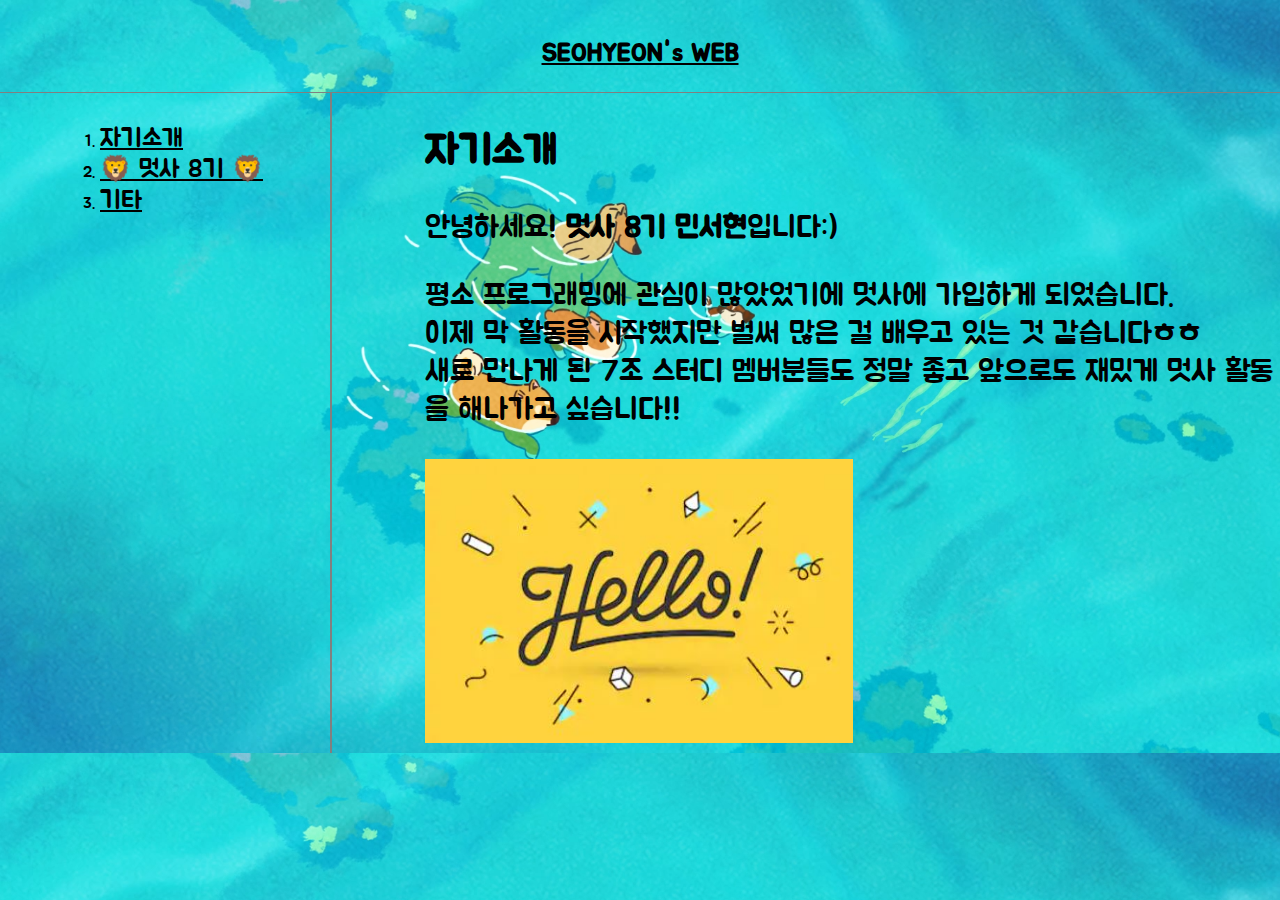
==== 1.html @ 1e51c923 "Add files via upload" ====
<!doctype html>
<html>
<head>
  <title>MYWEB - 자기소개</title>
  <meta charset="utf-8">
  <link rel="stylesheet" href="style1.css">
  <link href="https://fonts.googleapis.com/css2?family=Jua&display=swap" rel="stylesheet">
</head>
<body>
  <h1><a href="index.html">SEOHYEON's WEB</a></h1>
  <div id="grid">
    <ol>
      <li><a href="1.html">자기소개</a></li>
      <li><a href="2.html">🦁 멋사 8기 🦁</a></li>
      <li><a href="3.html">기타</a></li>
    </ol>
<div id="article">
  <h2>자기소개</h2>
  <div1>
    <p> 안녕하세요! <strong>멋사 8기 민서현</strong>입니다:)</p>
     <p>평소 프로그래밍에 관심이 많았었기에 멋사에 가입하게 되었습니다.<br>
     이제 막 활동을 시작했지만 벌써 많은 걸 배우고 있는 것 같습니다ㅎㅎ<br>
     새로 만나게 된 7조 스터디 멤버분들도 정말 좋고 앞으로도 재밌게 멋사 활동을 해나가고 싶습니다!!</p>
     <img src="hello.jpg" width="50%">
  </div1>
  <style>
    body {
      background-image: url("background1.png");
      background-size: cover;
    }
  </style>

    </body>
    
    </html>
---- style1.css ----
body{
    margin:0;
  }
  a {
    font-family: 'Jua', sans-serif; 
    color:black;
    font-size: 25px;
  }
  h1 {
    font-size:45px;
    text-align: center;
    border-bottom:1px solid gray;
    margin:0;
    padding:20px;
  }
  ol{
    font-family: 'Jua', sans-serif; 
    border-right:2px solid gray;
    width:200px;
    margin:0;
    padding:30px;
  }
  #grid{
    display: grid;
    grid-template-columns: 400px 1fr;
  }
  #grid ol{
    padding-left:100px;
  }
  #grid #article{
    padding-left:25px;
  }
  @media(max-width:800px){
    #grid{
      display: block;
    }
    ol{
      border-right:none;
    }
    h1 {
      border-bottom:none;
    }
  }
  h2{
    font-family: 'Jua', sans-serif; 
    font-size: 40px;
  }
  div1{
    font-family: 'Jua', sans-serif; 
    font-size: 30px;
  }
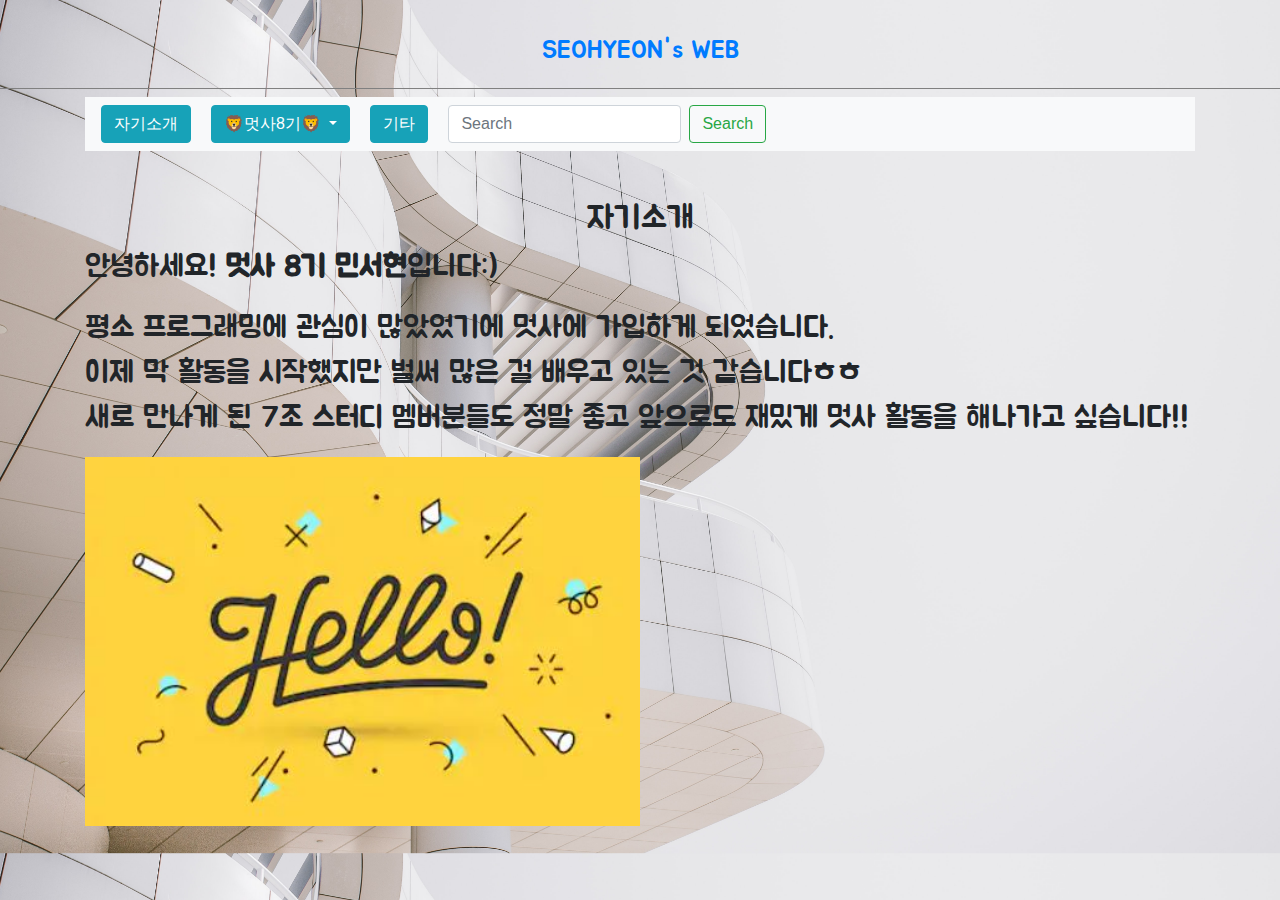
==== commit ca8010be: "Add files via upload" ====
--- a/1.html
+++ b/1.html
@@ -1,19 +1,41 @@
 <!doctype html>
 <html>
 <head>
-  <title>MYWEB - 자기소개</title>
   <meta charset="utf-8">
   <link rel="stylesheet" href="style1.css">
   <link href="https://fonts.googleapis.com/css2?family=Jua&display=swap" rel="stylesheet">
+
+  <script src="https://code.jquery.com/jquery-3.4.1.slim.min.js" integrity="sha384-J6qa4849blE2+poT4WnyKhv5vZF5SrPo0iEjwBvKU7imGFAV0wwj1yYfoRSJoZ+n" crossorigin="anonymous"></script>
+  <script src="https://cdn.jsdelivr.net/npm/popper.js@1.16.0/dist/umd/popper.min.js" integrity="sha384-Q6E9RHvbIyZFJoft+2mJbHaEWldlvI9IOYy5n3zV9zzTtmI3UksdQRVvoxMfooAo" crossorigin="anonymous"></script>
+  <script src="https://stackpath.bootstrapcdn.com/bootstrap/4.4.1/js/bootstrap.min.js" integrity="sha384-wfSDF2E50Y2D1uUdj0O3uMBJnjuUD4Ih7YwaYd1iqfktj0Uod8GCExl3Og8ifwB6" crossorigin="anonymous"></script>
+  <link rel="stylesheet" href="https://stackpath.bootstrapcdn.com/bootstrap/4.4.1/css/bootstrap.min.css" integrity="sha384-Vkoo8x4CGsO3+Hhxv8T/Q5PaXtkKtu6ug5TOeNV6gBiFeWPGFN9MuhOf23Q9Ifjh" crossorigin="anonymous">
 </head>
 <body>
-  <h1><a href="index.html">SEOHYEON's WEB</a></h1>
-  <div id="grid">
-    <ol>
-      <li><a href="1.html">자기소개</a></li>
-      <li><a href="2.html">🦁 멋사 8기 🦁</a></li>
-      <li><a href="3.html">기타</a></li>
-    </ol>
+  <div id="article">
+    <div class="row">
+      <div class="col">
+    <h1><a href="https://callia32.github.io/myweb/">SEOHYEON's WEB</a></h1>
+    <div class="container">
+      <nav class="navbar navbar-expand-lg navbar-light bg-light">
+      <button type="button" class="btn btn-info" onclick="location.href='1.html'">자기소개</button>
+      <div class="btn-group">
+        <button class="btn btn-info dropdown-toggle margin-left" type="button" data-toggle="dropdown">
+          🦁멋사8기🦁
+        <span class="caret"></span>
+        </button>
+        <ul class="dropdown-menu" >
+            <li><a href="2.html">1주차</a></li>
+            <li><a href="#">2주차</a></li>
+        </ul>
+    </div>
+    <button type="button" class="btn btn-info margin-left" onclick="location.href='3.html'">기타</button>
+    <form class="form-inline my-2 my-lg-0">
+      <input class="form-control mr-sm-2 margin-left" type="search" placeholder="Search" aria-label="Search">
+      <button class="btn btn-outline-success my-2 my-sm-0" type="submit">Search</button>
+    </form>
+      </nav>
+      <br><br>
+
 <div id="article">
   <h2>자기소개</h2>
   <div1>
--- a/style1.css
+++ b/style1.css
@@ -39,13 +39,19 @@
     }
     h1 {
       border-bottom:none;
+      font-family: 'Jua', sans-serif; 
     }
   }
   h2{
     font-family: 'Jua', sans-serif; 
     font-size: 40px;
+    text-align: center;
   }
   div1{
     font-family: 'Jua', sans-serif; 
     font-size: 30px;
   }
+
+  .margin-left{
+    margin-left: 20px !important;
+}